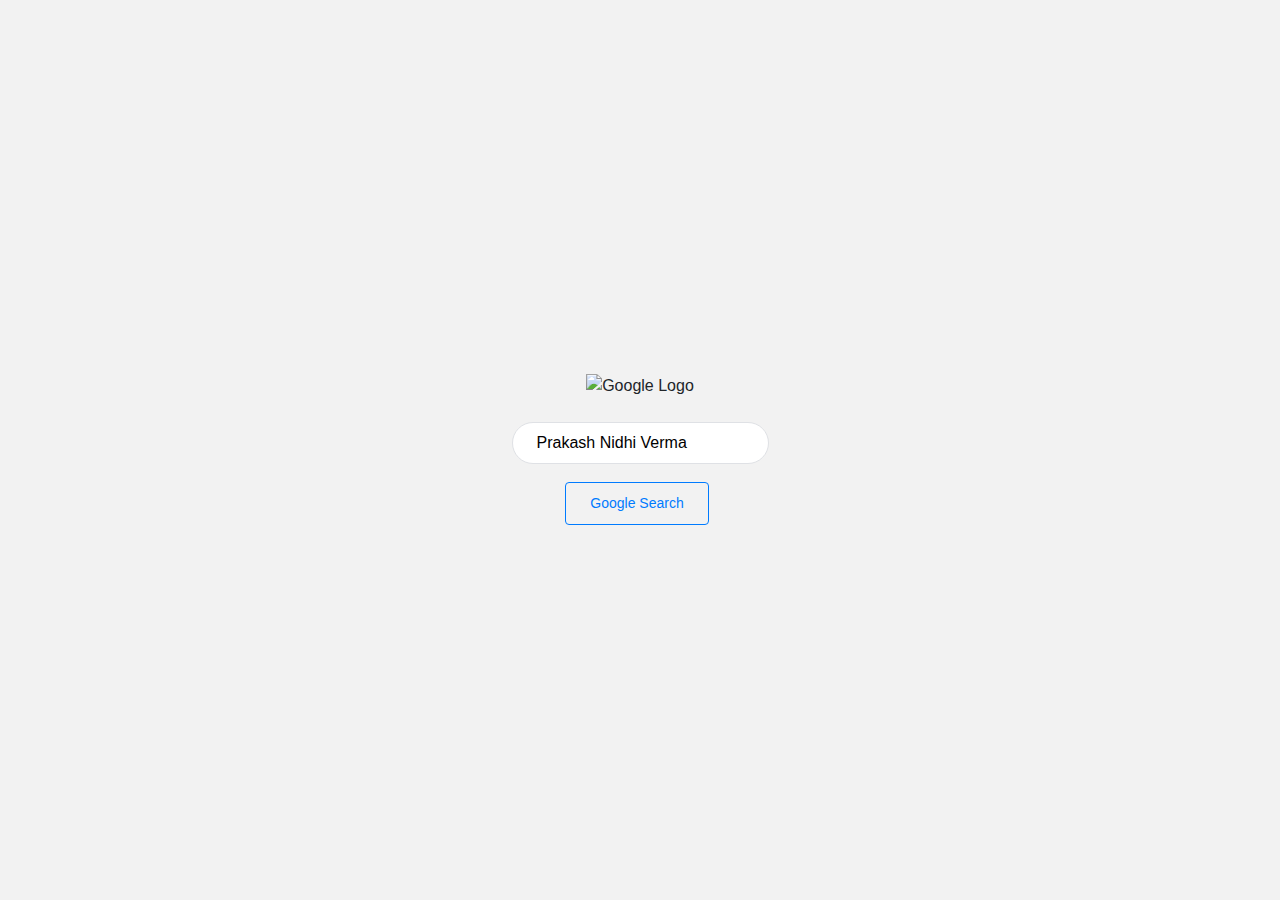
==== index.html @ 2ff891ef "Add files via upload" ====
<!DOCTYPE html>
<html lang="en">
<head>
    <meta charset="UTF-8">
    <meta name="viewport" content="width=device-width, initial-scale=1.0">
    <title>Prakash Nidhi Verma - Portfolio</title>
    <!-- Bootstrap CSS -->
    <link rel="stylesheet" href="https://stackpath.bootstrapcdn.com/bootstrap/4.3.1/css/bootstrap.min.css">
    <!-- Custom CSS -->
    <link rel="stylesheet" href="styles.css">
    <link rel="icon" type="image/x-icon" href="images/favicon.jpg">
</head>
<body>
    <div class="container h-100">
        <div class="row h-100 justify-content-center align-items-center">
            <div class="col-12 text-center">
                <img class="logo mb-4" src="images/logo.png" alt="Google Logo" style="max-width: 272px;">
                <div class="search-bar-container">
                    <input type="text" id="search-bar" class="form-control-lg search-bar rounded-pill" placeholder="Search Google or type a URL" value="Prakash Nidhi Verma">
                </div>
                <div class="search-buttons-container mt-3">
                    <button id="search-button" type="button" class="btn btn-outline-primary rounded mr-2">Google Search</button>
                    <!-- <button id="lucky-button" type="button" class="btn btn-outline-secondary rounded">I'm Feeling Lucky</button> -->
                </div>
            </div>
        </div>
    </div>
    <!-- Optional JavaScript -->
    <!-- jQuery first, then Popper.js, then Bootstrap JS -->
    <script src="https://code.jquery.com/jquery-3.3.1.slim.min.js"></script>
    <script src="https://cdnjs.cloudflare.com/ajax/libs/popper.js/1.14.7/umd/popper.min.js"></script>
    <script src="https://stackpath.bootstrapcdn.com/bootstrap/4.3.1/js/bootstrap.min.js"></script>
    <script src="script.js"></script>
</body>
</html>
---- styles.css ----
html, body {
    height: 100%;
    margin: 0;
    padding: 0;
    background-color: #f2f2f2;
    display: flex;
    align-items: center;
    justify-content: center;
    font-family: 'Roboto', Arial, sans-serif;
}

/* Center content in the middle of the page */
.container {
    display: flex;
    align-items: center;
    justify-content: center;
}

/* Style for the logo */
.logo {
    max-width: 272px;
    width: 100%;
    margin-bottom: 20px;
}

/* Styles for the search bar */
.search-bar {
    width: 700px; /* Increased width for a larger search bar */
    padding: 20px 24px;
    border: 1px solid #dfe1e5;
    font-size: 16px; /* Optional: Adjust font size if needed */
    border-radius: 10px; /* Rounded corners */
}

/* Ensures the search bar is full width on small screens */
@media (max-width: 575.98px) {
    .search-bar {
        width: calc(100% - 48px); /* Account for padding */
    }
}

/* Styles for the search buttons */
.search-buttons-container button {
    padding: 10px 24px;
    font-size: 0.875rem;
    margin: 2px;
}

/* On smaller screens, adjust button size and stack them vertically */
@media (max-width: 575.98px) {
    .search-buttons-container {
        flex-direction: column;
    }

    .search-buttons-container button {
        width: 100%;
        margin: 5px 0;
    }
}

/* Adjust the search bar and buttons sizing for medium screens */
@media (min-width: 576px) and (max-width: 768px) {
    .search-bar {
        width: 100%; /* Adjust the width on medium devices */
    }

    .search-buttons-container button {
        padding: 10px 20px; /* Adjust padding */
    }
}

/* Further adjustments for larger screens */
@media (min-width: 769px) {
    .search-bar {
        width: 100%; /* Adjust the width on larger devices */
        align-items: center;
    }
    
}
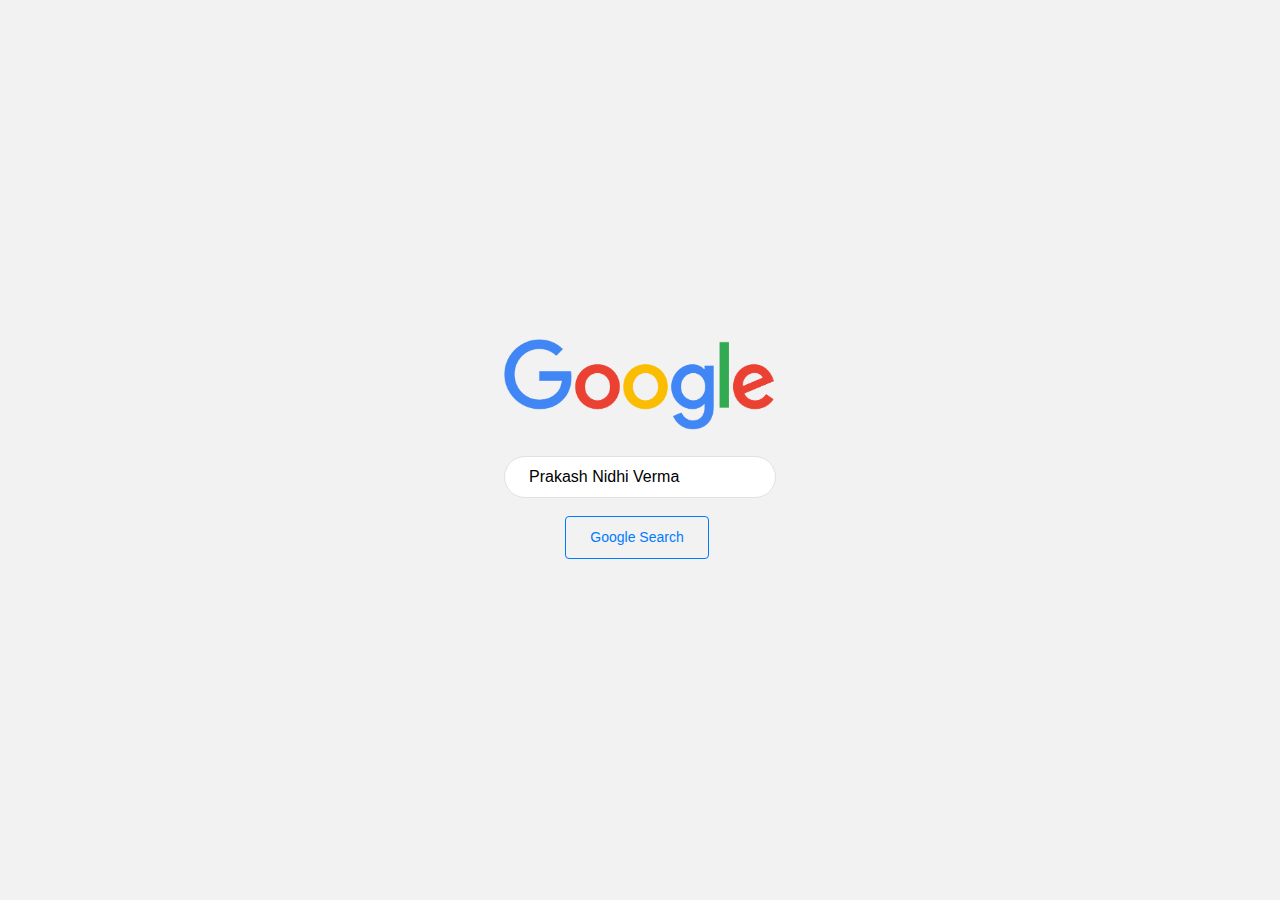
==== commit 1f0e6c65: "changes" ====
--- a/index.html
+++ b/index.html
@@ -8,19 +8,18 @@
     <link rel="stylesheet" href="https://stackpath.bootstrapcdn.com/bootstrap/4.3.1/css/bootstrap.min.css">
     <!-- Custom CSS -->
     <link rel="stylesheet" href="styles.css">
-    <link rel="icon" type="image/x-icon" href="images/favicon.jpg">
+    <link rel="icon" type="image/x-icon" href="favicon.jpg">
 </head>
 <body>
     <div class="container h-100">
         <div class="row h-100 justify-content-center align-items-center">
             <div class="col-12 text-center">
-                <img class="logo mb-4" src="images/logo.png" alt="Google Logo" style="max-width: 272px;">
+                <img class="logo mb-4" src="logo.png" alt="Google Logo" style="max-width: 272px;">
                 <div class="search-bar-container">
                     <input type="text" id="search-bar" class="form-control-lg search-bar rounded-pill" placeholder="Search Google or type a URL" value="Prakash Nidhi Verma">
                 </div>
                 <div class="search-buttons-container mt-3">
                     <button id="search-button" type="button" class="btn btn-outline-primary rounded mr-2">Google Search</button>
-                    <!-- <button id="lucky-button" type="button" class="btn btn-outline-secondary rounded">I'm Feeling Lucky</button> -->
                 </div>
             </div>
         </div>
